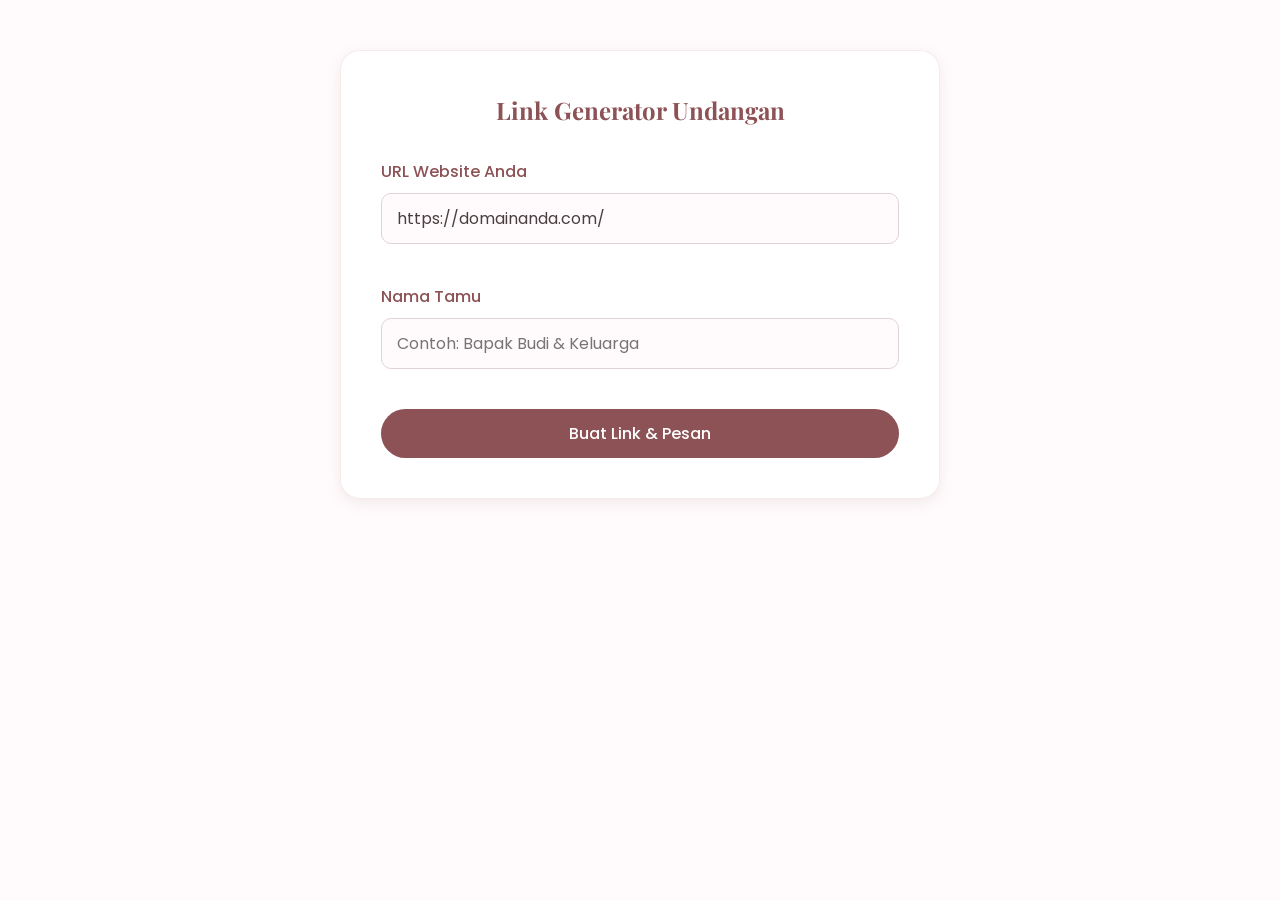
==== generator.html @ 50e45108 "Configurasi Database" ====
<!DOCTYPE html>
<html lang="id">
<head>
<meta charset="UTF-8">
<meta name="viewport" content="width=device-width, initial-scale=1.0">
<title>Link Generator - Wardah & Ikhwan</title>
<link rel="stylesheet" href="Style/style.css">
<link href="https://fonts.googleapis.com/css2?family=Playfair+Display:ital,wght@0,400;0,700;1,400&family=Poppins:wght@300;400;500;600&display=swap" rel="stylesheet">
<style>
    body { padding: 50px 20px; overflow-y: auto; height: auto; }
    .generator-card { max-width: 600px; margin: 0 auto; background: #ffffff; padding: 40px; border-radius: 20px; box-shadow: 0 4px 15px rgba(140, 82, 85, 0.1); border: 1px solid rgba(247, 230, 231, 0.8); }
    .generator-card h2 { text-align: center; margin-bottom: 30px; }
    .form-group input { margin-bottom: 20px; }
    .result-box { margin-top: 30px; padding: 20px; background: #fff0f2; border-radius: 10px; display: none; }
    .result-box textarea { width: 100%; height: 200px; padding: 15px; border: 1px solid #e1d3d4; border-radius: 10px; font-family: 'Poppins', sans-serif; resize: none; margin-bottom: 15px; }
</style>
</head>
<body>

    <div class="generator-card">
        <h2>Link Generator Undangan</h2>
        
        <div class="form-group">
            <label for="domainUrl">URL Website Anda</label>
            <input type="text" id="domainUrl" value="https://domainanda.com/" placeholder="Contoh: https://domainanda.com/">
        </div>

        <div class="form-group">
            <label for="tamuInput">Nama Tamu</label>
            <input type="text" id="tamuInput" placeholder="Contoh: Bapak Budi & Keluarga">
        </div>

        <button class="submit-btn" onclick="generateLink()">Buat Link & Pesan</button>

        <div id="resultBox" class="result-box">
            <label>Pesan WhatsApp:</label>
            <textarea id="pesanWa" readonly></textarea>
            <button class="submit-btn" onclick="copyMessage()">Salin Pesan</button>
        </div>
    </div>

    <div id="custom-toast" class="custom-toast"></div>

    <script>
        function generateLink() {
            const domain = document.getElementById('domainUrl').value.trim();
            const namaTamu = document.getElementById('tamuInput').value.trim();
            
            if (!namaTamu || !domain) {
                showToast("URL dan Nama Tamu tidak boleh kosong!");
                return;
            }

            const paramTamu = encodeURIComponent(namaTamu);
            const linkUndangan = `${domain}?to=${paramTamu}`;

            const pesan = `Bismillahirahmanirrahim\nAssalamu'alaikum Warahmatullahi Wabarakatuh\n\nKepada Yth. ${namaTamu},\n\nTanpa mengurangi rasa hormat, perkenankan kami mengundang Bapak/Ibu/Saudara/i untuk hadir dan memberikan doa restu pada acara pernikahan kami:\n\nWardah & Ikhwan\n\nBerikut link undangan kami untuk info lengkap mengenai acara:\n${linkUndangan}\n\nMerupakan suatu kehormatan dan kebahagiaan bagi kami apabila Bapak/Ibu/Saudara/i berkenan hadir di acara pernikahan kami.\n\nWassalamu'alaikum Warahmatullahi Wabarakatuh.`;

            document.getElementById('pesanWa').value = pesan;
            document.getElementById('resultBox').style.display = 'block';
        }

        function copyMessage() {
            const textArea = document.getElementById('pesanWa');
            textArea.select();
            document.execCommand('copy');
            showToast("Pesan WhatsApp berhasil disalin!");
            document.getElementById('tamuInput').value = '';
            document.getElementById('tamuInput').focus();
        }

        function showToast(message) {
            const toast = document.getElementById('custom-toast');
            toast.innerText = message;
            toast.classList.add('show');
            setTimeout(() => { toast.classList.remove('show'); }, 3000);
        }
    </script>
</body>
</html>
---- Style/style.css ----
* {
    margin: 0;
    padding: 0;
    box-sizing: border-box;
}

body {
    font-family: 'Poppins', sans-serif;
    background-color: #fffbfc;
    background-image: url("https://www.transparenttextures.com/patterns/arabesque.png");
    color: #4a3f40;
    line-height: 1.6;
    overflow-x: hidden;
}

body.locked {
    overflow: hidden;
    height: 100vh;
}

h1, h2, h3, .and, .arabic {
    font-family: 'Playfair Display', serif;
    color: #8c5255;
}

.opening-page {
    position: fixed;
    top: 0;
    left: 0;
    width: 100%;
    height: 100%;
    background: url("https://www.transparenttextures.com/patterns/arabesque.png"), linear-gradient(135deg, #fff0f2 0%, #ffffff 100%);
    z-index: 9999;
    display: flex;
    justify-content: center;
    align-items: center;
    text-align: center;
    transition: opacity 1s ease, transform 1s ease, visibility 1s;
}

.opening-page.hidden {
    opacity: 0;
    visibility: hidden;
    transform: translateY(-100%);
}

.side-img {
    position: absolute;
    bottom: 0;
    height: 65vh;
    max-width: 40vw;
    object-fit: contain;
    z-index: 1;
    pointer-events: none;
}

.left-img {
    left: 5%;
    animation: slideInLeft 1.5s ease-out;
}

.right-img {
    right: 5%;
    animation: slideInRight 1.5s ease-out;
}

.opening-content {
    padding: 40px 30px;
    background: transparent;
    animation: fadeIn 1.5s ease-out;
    max-width: 90%;
    position: relative;
    z-index: 10;
}

.arabic-salam {
    font-size: 1.8rem;
    margin-bottom: 20px;
    font-weight: bold;
    letter-spacing: 1px;
}

.opening-content span {
    font-size: 1.2rem;
    letter-spacing: 4px;
    text-transform: uppercase;
    color: #8c5255;
    font-weight: 600;
}

.opening-content h1 {
    font-size: 3.5rem;
    margin: 15px 0;
    font-weight: 400;
    color: #6a3a3d;
}

.opening-content p {
    font-size: 1.1rem;
    color: #6a3a3d;
    margin-top: 20px;
    font-weight: 500;
}

.opening-content h2 {
    font-size: 2.2rem;
    margin: 10px 0 30px 0;
    font-weight: 400;
    color: #8c5255;
}

.open-btn {
    background-color: #8c5255;
    color: #ffffff;
    border: none;
    padding: 15px 40px;
    border-radius: 30px;
    font-family: 'Poppins', sans-serif;
    font-size: 1rem;
    font-weight: 500;
    cursor: pointer;
    transition: background-color 0.3s ease, transform 0.2s ease;
    box-shadow: 0 4px 15px rgba(140, 82, 85, 0.2);
}

.open-btn:hover {
    background-color: #6a3a3d;
}

.open-btn:active {
    transform: scale(0.95);
}

.hero {
    height: 100vh;
    display: flex;
    flex-direction: column;
    justify-content: center;
    align-items: center;
    text-align: center;
    background: linear-gradient(135deg, rgba(255, 240, 242, 0.9) 0%, rgba(255, 255, 255, 0.9) 100%), url("https://www.transparenttextures.com/patterns/arabesque.png");
    padding: 20px;
}

.hero span {
    font-size: 1.2rem;
    letter-spacing: 4px;
    text-transform: uppercase;
    color: #bfa3a5;
    font-weight: 500;
}

.hero h1 {
    font-size: 3.5rem;
    margin: 20px 0;
    font-weight: 400;
}

.hero p {
    font-size: 1.2rem;
    font-weight: 400;
    letter-spacing: 2px;
    color: #8c5255;
}

.verse {
    background-color: transparent;
    padding: 60px 20px;
}

.verse-container {
    max-width: 700px;
    margin: 0 auto;
    text-align: center;
    background: rgba(255, 255, 255, 0.9);
    padding: 40px;
    border-radius: 20px;
    box-shadow: 0 4px 15px rgba(140, 82, 85, 0.05);
    border: 1px solid rgba(247, 230, 231, 0.8);
}

.arabic {
    font-size: 2rem;
    margin-bottom: 20px;
    font-weight: bold;
    letter-spacing: 1px;
}

.translation {
    font-size: 1rem;
    font-style: italic;
    color: #736264;
    margin-bottom: 10px;
}

.surah {
    font-size: 0.9rem;
    font-weight: 600;
    color: #8c5255;
}

section {
    padding: 80px 20px;
    text-align: center;
}

section h2 {
    font-size: 2.3rem;
    margin-bottom: 50px;
    position: relative;
    display: inline-block;
    font-weight: 400;
}

section h2::after {
    content: '';
    position: absolute;
    width: 40px;
    height: 1px;
    background-color: #8c5255;
    bottom: -10px;
    left: 50%;
    transform: translateX(-50%);
}

.couple-container {
    display: flex;
    flex-direction: column;
    gap: 40px;
    align-items: center;
    max-width: 900px;
    margin: 0 auto;
}

.person {
    flex: 1;
    width: 100%;
    background: rgba(255, 255, 255, 0.95);
    padding: 40px 20px;
    border-radius: 20px;
    border: 1px solid rgba(247, 230, 231, 0.8);
    box-shadow: 0 4px 15px rgba(140, 82, 85, 0.05);
    transition: transform 0.4s ease, box-shadow 0.4s ease;
}

.person:hover {
    transform: translateY(-5px);
    box-shadow: 0 8px 25px rgba(140, 82, 85, 0.1);
}

.person h3 {
    font-size: 1.6rem;
    margin-bottom: 15px;
    font-weight: 400;
}

.person p {
    color: #736264;
    font-size: 0.95rem;
}

.and {
    font-size: 3rem;
    line-height: 1;
    font-style: italic;
}

.events {
    background-color: rgba(255, 245, 246, 0.8);
}

.event-card {
    background: rgba(255, 255, 255, 0.95);
    padding: 40px 30px;
    border-radius: 20px;
    max-width: 500px;
    width: 100%;
    margin: 0 auto 30px auto;
    border: 1px solid rgba(247, 230, 231, 0.8);
    box-shadow: 0 4px 15px rgba(140, 82, 85, 0.05);
    transition: transform 0.4s ease;
}

.event-card:hover {
    transform: translateY(-5px);
}

.event-card h3 {
    font-size: 1.8rem;
    margin-bottom: 20px;
    font-weight: 400;
}

.event-card .date, .event-card .time {
    font-weight: 500;
    margin-bottom: 5px;
    color: #4a3f40;
}

.event-card .location {
    font-weight: 600;
    margin-top: 20px;
    color: #8c5255;
}

.map-wrapper {
    width: 100%;
    height: 250px;
    margin: 15px 0;
    border-radius: 15px;
    overflow: hidden;
    border: 1px solid #f7e6e7;
}

.map-wrapper iframe {
    width: 100%;
    height: 100%;
    border: none;
}

.address-link {
    display: inline-block;
    font-size: 0.9rem;
    color: #736264;
    margin-top: 10px;
    text-decoration: none;
    padding: 10px 15px;
    border-radius: 10px;
    background-color: #fff0f2;
    transition: background-color 0.3s ease, color 0.3s ease;
}

.address-link:hover {
    background-color: #8c5255;
    color: #ffffff;
}

.gift {
    background-color: transparent;
}

.bank-card {
    background: rgba(255, 251, 252, 0.95);
    padding: 30px;
    border-radius: 20px;
    max-width: 400px;
    width: 100%;
    margin: 0 auto 20px auto;
    border: 1px solid rgba(247, 230, 231, 0.8);
    box-shadow: 0 4px 15px rgba(140, 82, 85, 0.05);
    transition: transform 0.4s ease;
}

.bank-card:hover {
    transform: translateY(-5px);
}

.bank-card h3 {
    font-size: 1.4rem;
    margin-bottom: 15px;
    font-weight: 400;
}

.bank-card p {
    font-size: 1rem;
    margin-bottom: 5px;
    color: #4a3f40;
}

.copy-btn {
    background-color: #8c5255;
    color: #ffffff;
    border: none;
    padding: 12px 30px;
    border-radius: 25px;
    font-family: 'Poppins', sans-serif;
    font-size: 0.95rem;
    font-weight: 500;
    cursor: pointer;
    margin-top: 20px;
    width: 100%;
    transition: background-color 0.3s ease, transform 0.2s ease;
}

.copy-btn:hover {
    background-color: #734346;
}

.copy-btn:active {
    transform: scale(0.98);
}

.custom-toast {
    position: fixed;
    bottom: 30px;
    left: 50%;
    transform: translateX(-50%) translateY(100px);
    background-color: #8c5255;
    color: #ffffff;
    padding: 12px 25px;
    border-radius: 30px;
    font-family: 'Poppins', sans-serif;
    font-size: 0.95rem;
    box-shadow: 0 4px 15px rgba(140, 82, 85, 0.3);
    z-index: 10000;
    opacity: 0;
    visibility: hidden;
    transition: all 0.4s ease;
}

.custom-toast.show {
    transform: translateX(-50%) translateY(0);
    opacity: 1;
    visibility: visible;
}

.fade-up {
    opacity: 0;
    transform: translateY(40px);
    transition: opacity 1s ease-out, transform 1s ease-out;
}

.fade-up.visible {
    opacity: 1;
    transform: translateY(0);
}

@keyframes fadeIn {
    from { opacity: 0; transform: translateY(20px); }
    to { opacity: 1; transform: translateY(0); }
}

@keyframes slideInLeft {
    from { opacity: 0; transform: translateX(-50px); }
    to { opacity: 1; transform: translateX(0); }
}

@keyframes slideInRight {
    from { opacity: 0; transform: translateX(50px); }
    to { opacity: 1; transform: translateX(0); }
}

@media (min-width: 768px) {
    .couple-container {
        flex-direction: row;
        justify-content: space-between;
    }
    
    .copy-btn {
        width: auto;
    }
}

@media (max-width: 767px) {
    .hero h1, .opening-content h1 {
        font-size: 2.3rem;
    }

    .hero span, .opening-content span {
        font-size: 1rem;
    }
    
    .opening-content h2 {
        font-size: 1.8rem;
    }

    .arabic-salam {
        font-size: 1.5rem;
    }

    .side-img {
        height: 85vh;
        width: auto;
        max-width: none;
        opacity: 1;
    }

    .left-img {
        left: -15vw;
    }

    .right-img {
        right: -15vw;
    }

    section {
        padding: 60px 15px;
    }

    section h2 {
        font-size: 1.8rem;
    }

    .arabic {
        font-size: 1.7rem;
    }

    .person h3 {
        font-size: 1.4rem;
    }

    .event-card, .bank-card {
        padding: 30px 20px;
    }
}

.guest-input {
    width: 100%;
    padding: 12px 20px;
    margin: 20px 0;
    border: 1px solid #e1d3d4;
    border-radius: 30px;
    font-family: 'Poppins', sans-serif;
    font-size: 1rem;
    text-align: center;
    color: #4a3f40;
    background-color: rgba(255, 255, 255, 0.9);
    transition: border-color 0.3s ease;
}

.guest-input:focus {
    outline: none;
    border-color: #8c5255;
}


.rsvp {
    background-color: rgba(255, 245, 246, 0.8);
    padding-bottom: 100px;
}

.rsvp-container {
    max-width: 800px;
    margin: 0 auto;
    background: rgba(255, 255, 255, 0.95);
    padding: 40px;
    border-radius: 20px;
    box-shadow: 0 4px 15px rgba(140, 82, 85, 0.05);
    border: 1px solid rgba(247, 230, 231, 0.8);
}

.rsvp-form {
    text-align: left;
    margin-bottom: 40px;
    border-bottom: 1px solid rgba(247, 230, 231, 0.8);
    padding-bottom: 40px;
}

.form-group {
    margin-bottom: 20px;
}

.form-group label {
    display: block;
    margin-bottom: 8px;
    font-weight: 500;
    color: #8c5255;
}

.form-group input, 
.form-group select, 
.form-group textarea {
    width: 100%;
    padding: 12px 15px;
    border: 1px solid #e1d3d4;
    border-radius: 10px;
    font-family: 'Poppins', sans-serif;
    font-size: 1rem;
    color: #4a3f40;
    background-color: #fffbfc;
    transition: border-color 0.3s ease;
}

.form-group input:focus, 
.form-group select:focus, 
.form-group textarea:focus {
    outline: none;
    border-color: #8c5255;
}

.submit-btn {
    background-color: #8c5255;
    color: #ffffff;
    border: none;
    padding: 12px 30px;
    border-radius: 25px;
    font-family: 'Poppins', sans-serif;
    font-size: 1rem;
    font-weight: 500;
    cursor: pointer;
    width: 100%;
    transition: background-color 0.3s ease, transform 0.2s ease;
}

.submit-btn:hover {
    background-color: #734346;
}

.submit-btn:active {
    transform: scale(0.98);
}

.messages-container h3 {
    font-size: 1.5rem;
    margin-bottom: 20px;
    font-family: 'Playfair Display', serif;
    color: #8c5255;
}

.messages-list {
    max-height: 400px;
    overflow-y: auto;
    text-align: left;
    padding-right: 10px;
}


.messages-list::-webkit-scrollbar {
    width: 6px;
}

.messages-list::-webkit-scrollbar-track {
    background: #fff0f2;
    border-radius: 10px;
}

.messages-list::-webkit-scrollbar-thumb {
    background: #bfa3a5;
    border-radius: 10px;
}

.message-item {
    background-color: #fffbfc;
    padding: 20px;
    border-radius: 15px;
    margin-bottom: 15px;
    border: 1px solid #f7e6e7;
    animation: fadeIn 0.5s ease-out;
}

.message-header {
    display: flex;
    justify-content: space-between;
    align-items: center;
    margin-bottom: 10px;
}

.message-name {
    font-weight: 600;
    color: #8c5255;
}

.message-badge {
    font-size: 0.8rem;
    padding: 3px 8px;
    border-radius: 15px;
    background-color: #f7e6e7;
    color: #736264;
}

.message-body {
    font-size: 0.95rem;
    color: #4a3f40;
    line-height: 1.5;
}

@media (max-width: 767px) {
    .rsvp-container {
        padding: 25px 20px;
    }
}
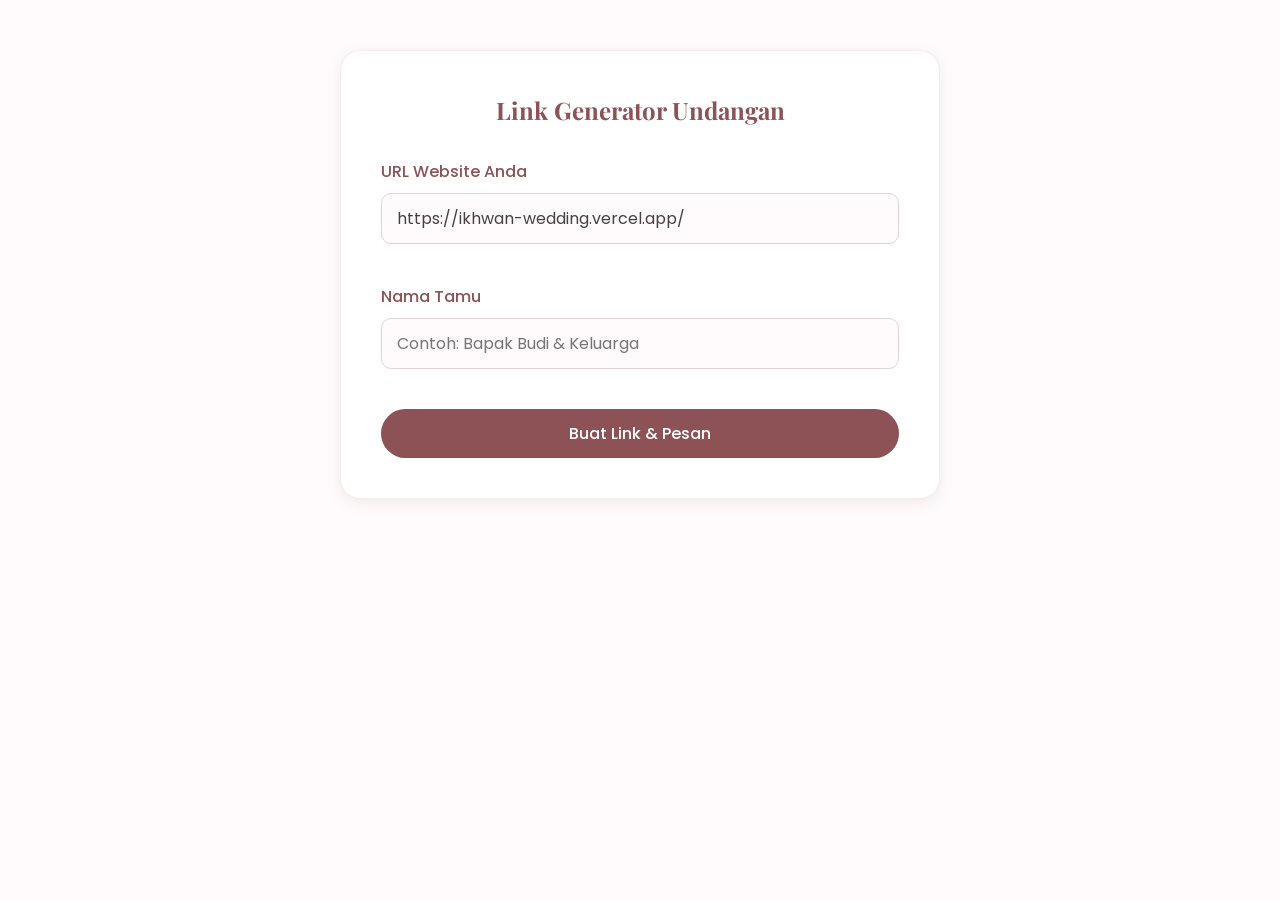
==== commit 407c319b: "Link Generator" ====
--- a/generator.html
+++ b/generator.html
@@ -22,7 +22,7 @@
         
         <div class="form-group">
             <label for="domainUrl">URL Website Anda</label>
-            <input type="text" id="domainUrl" value="https://domainanda.com/" placeholder="Contoh: https://domainanda.com/">
+            <input type="text" id="domainUrl" value="https://ikhwan-wedding.vercel.app/" placeholder="Contoh: https://ikhwan-wedding.vercel.app/">
         </div>
 
         <div class="form-group">
